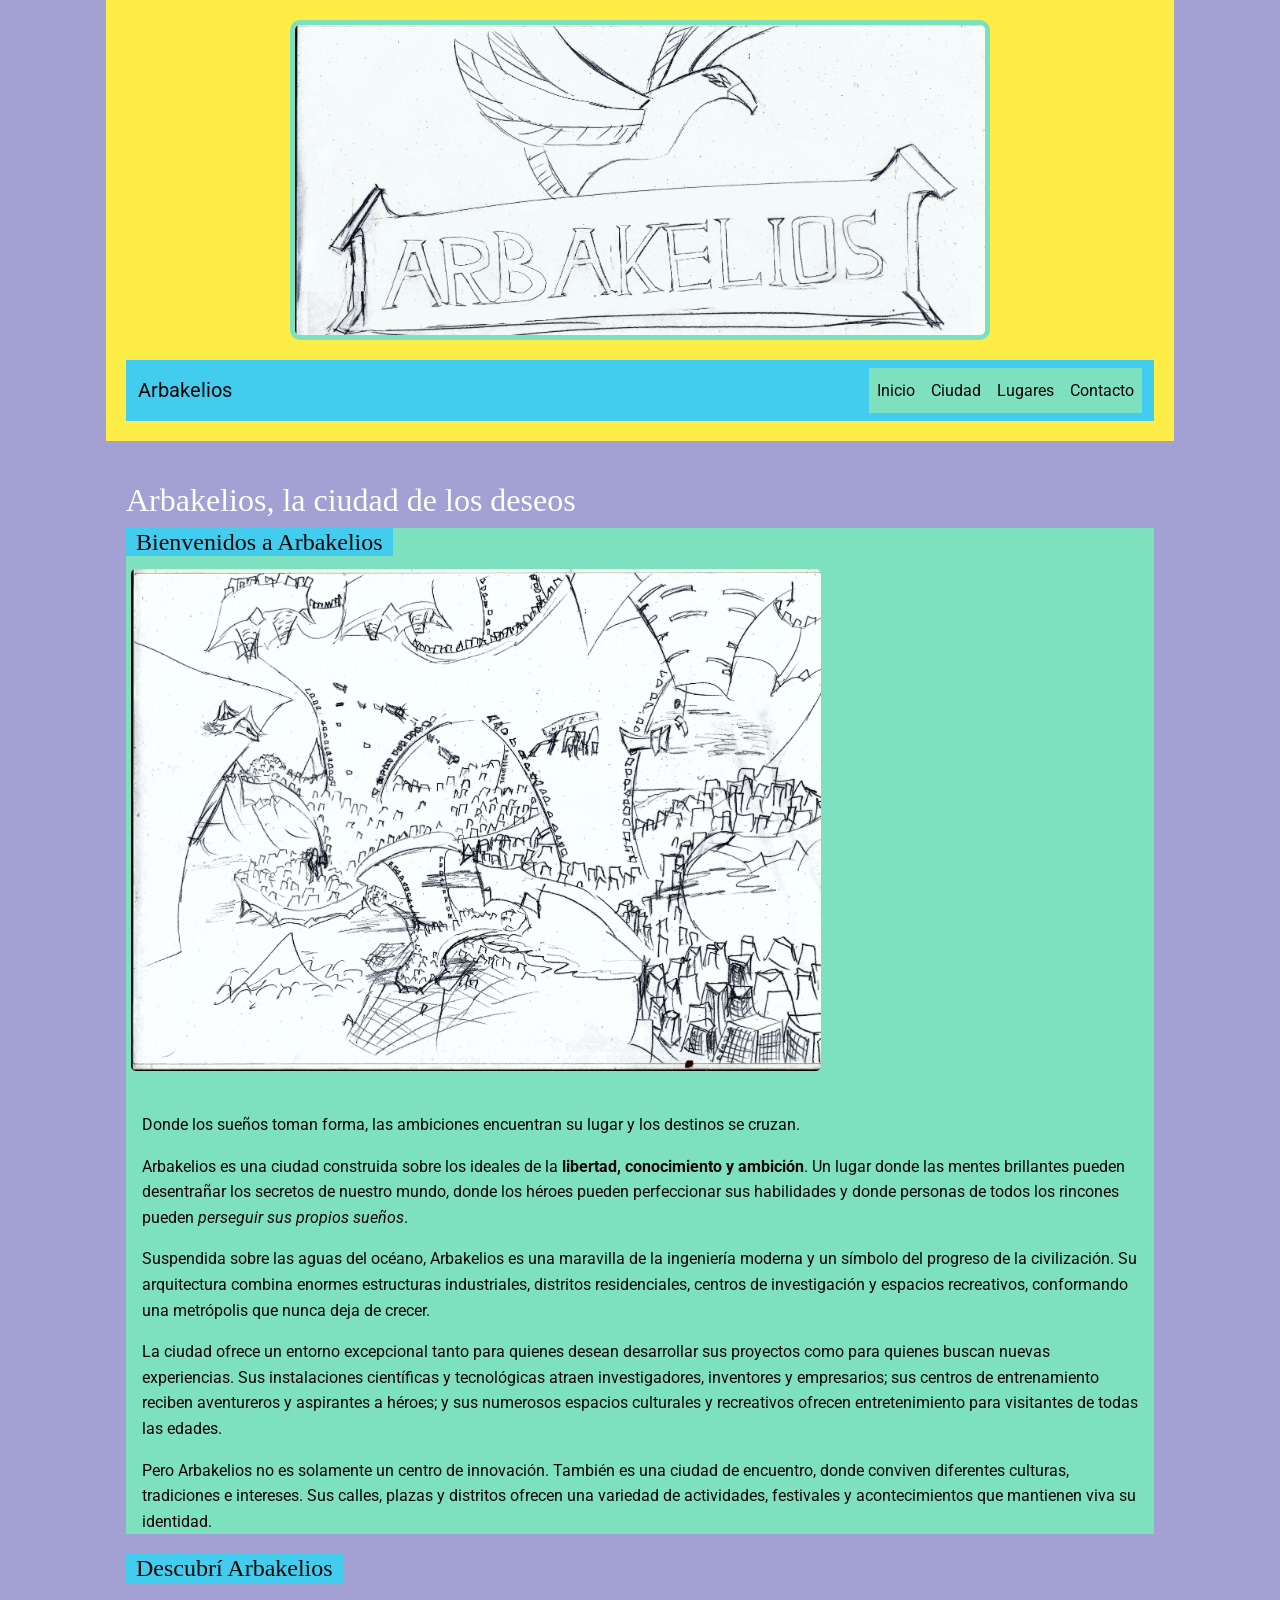
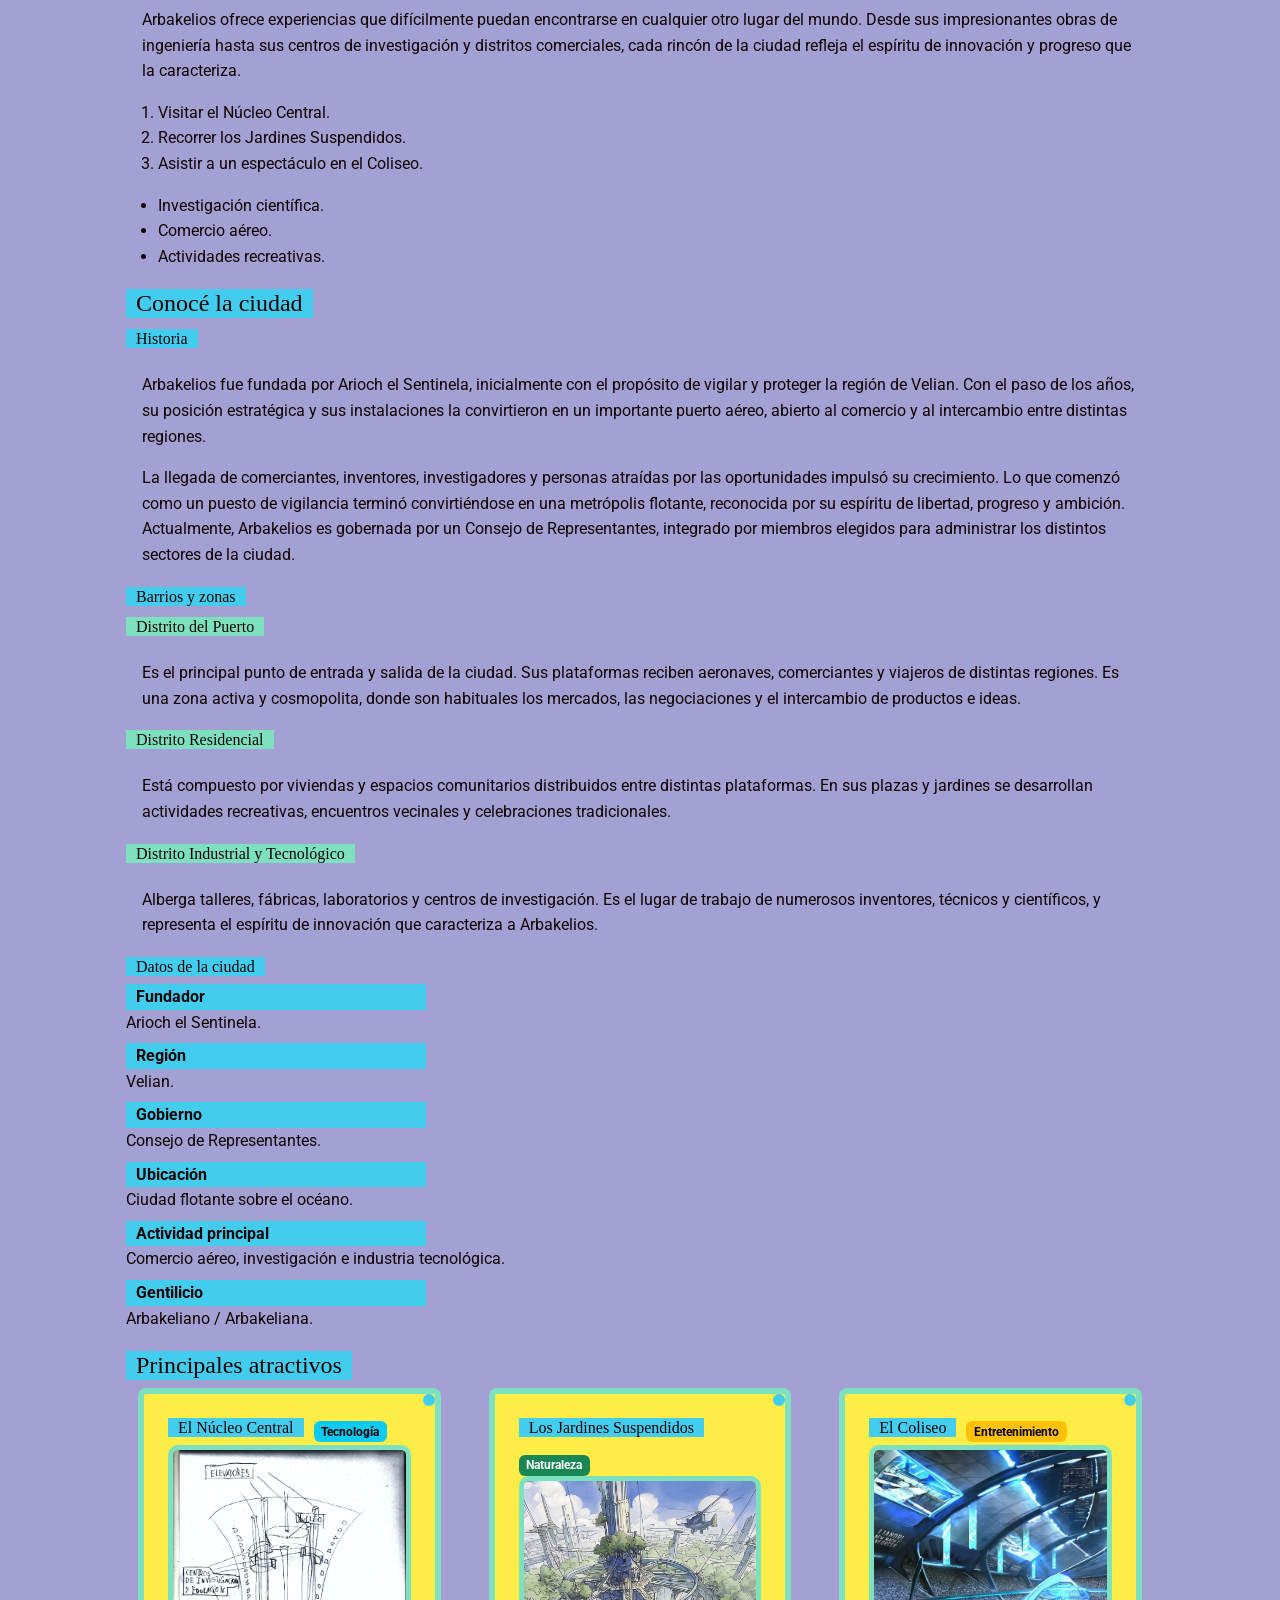
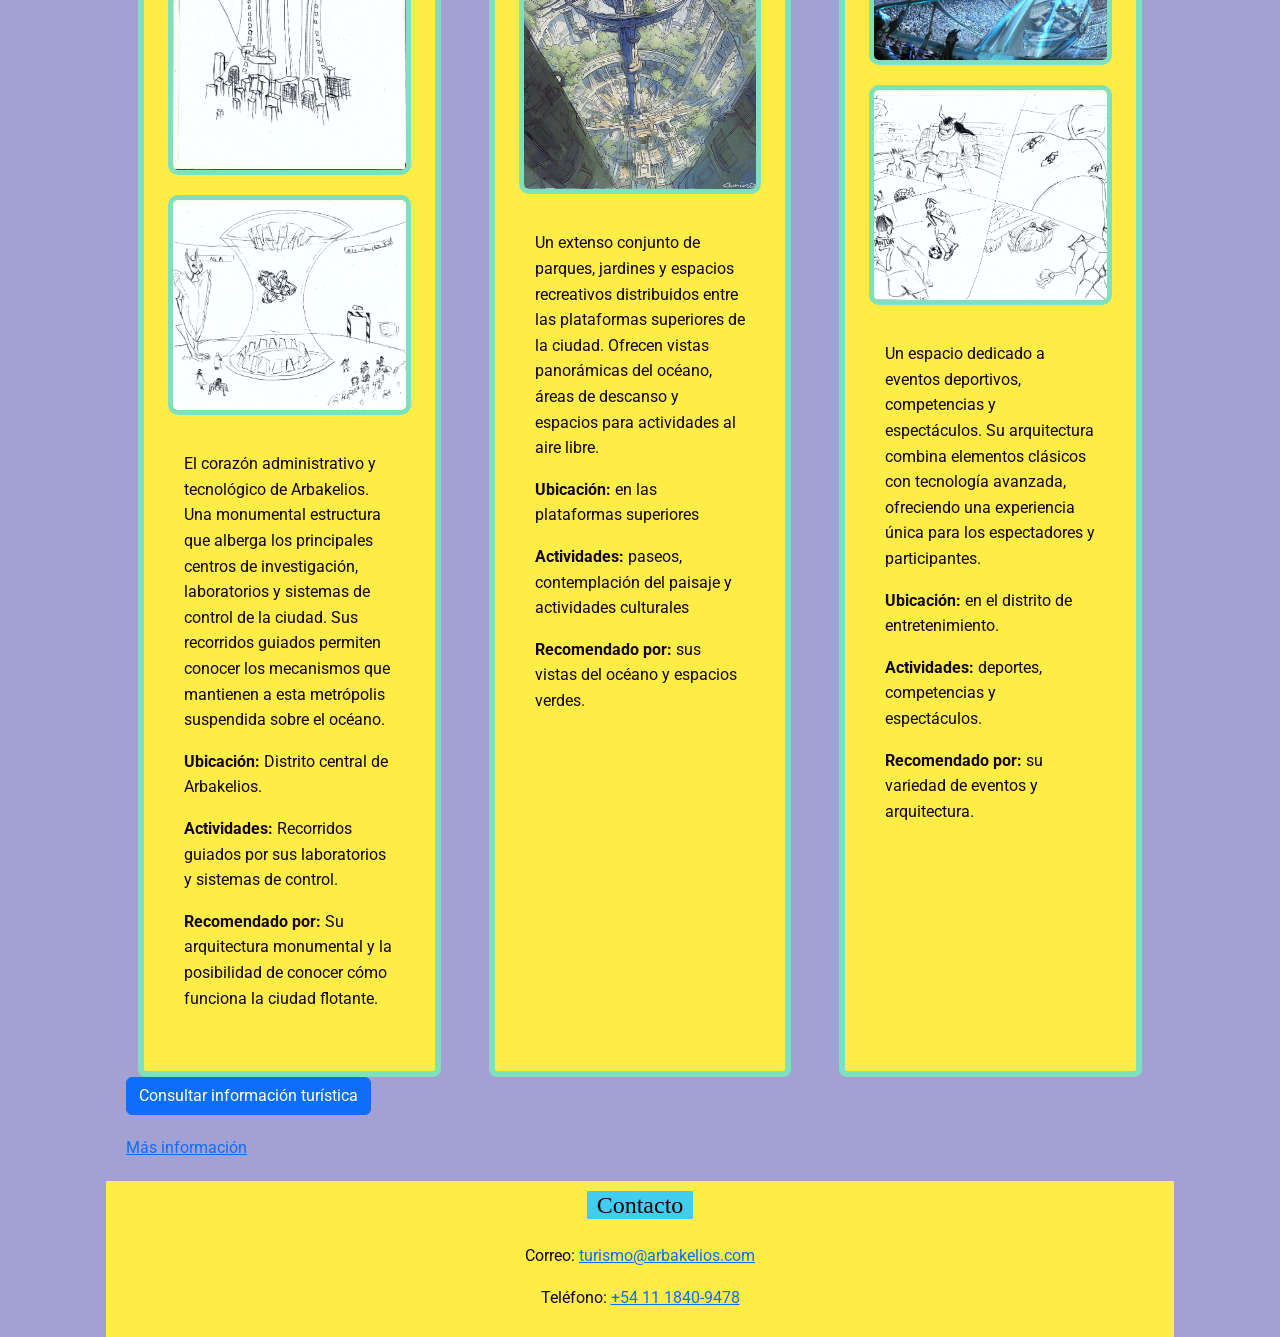
==== index.html @ 408a320d "Primer commit: sitio web Arbakelios" ====
<!doctype html>
<html lang="es">
  <head>
    <meta charset="UTF-8">
    <meta name="viewport" content="width=device-width, initial-scale=1.0">
    <link rel="preconnect" href="https://fonts.googleapis.com">
    <link rel="preconnect" href="https://fonts.gstatic.com" crossorigin>
    <link
      href="https://fonts.googleapis.com/css2?family=Roboto&display=swap"
      rel="stylesheet">
    <link
      href="https://cdn.jsdelivr.net/npm/bootstrap@5.3.3/dist/css/bootstrap.min.css"
      rel="stylesheet">
    <link rel="stylesheet" href="CSS/estilos.css">
    <title>Arbakelios</title>
  </head>

  <body>
    <header>
      <div>
        <img
          src="Multimedia/Images/Arbakelios_logo_2.png"
          alt="Logo: Logotipo de Arbakelios"
          height="350">
      </div>

      <nav class="navbar navbar-expand-lg navbar-dark">
        <div class="container-fluid">
          <a class="navbar-brand" href="#inicio">Arbakelios</a>

          <button
            class="navbar-toggler"
            type="button"
            data-bs-toggle="collapse"
            data-bs-target="#menuPrincipal"
            aria-controls="menuPrincipal"
            aria-expanded="false"
            aria-label="Abrir menú"
          >
            <span class="navbar-toggler-icon"></span>
          </button>

          <div class="collapse navbar-collapse" id="menuPrincipal">
            <ul class="navbar-nav ms-auto menu-enlaces">
              <li class="nav-item">
                <a class="nav-link" href="#inicio">Inicio</a>
              </li>
              <li class="nav-item">
                <a class="nav-link" href="#ciudad">Ciudad</a>
              </li>
              <li class="nav-item">
                <a class="nav-link" href="#lugares">Lugares</a>
              </li>
              <li class="nav-item">
                <a class="nav-link" href="contacto.html">Contacto</a>
              </li>
            </ul>
          </div>
        </div>
      </nav>
    </header>

    <main>
      <section id="inicio">
        <h1>Arbakelios, la ciudad de los deseos</h1>
        <article>
          <h2>Bienvenidos a Arbakelios</h2>
          <div>
            <!--imagen de contenido principal-->
            <img
              src="Multimedia/Images/flying_city_Arbakelios_a.png"
              alt="Vista panorámica de Arbakelios, una ciudad flotante sobre el Velian"
              height="900">
          </div>
          <div>
            <!--contenido principal-->
            <p>
              Donde los sueños toman forma, las ambiciones encuentran su lugar y
              los destinos se cruzan.
            </p>
            <p>
              Arbakelios es una ciudad construida sobre los ideales de la
              <strong>libertad, conocimiento y ambición</strong>. Un lugar donde
              las mentes brillantes pueden desentrañar los secretos de nuestro
              mundo, donde los héroes pueden perfeccionar sus habilidades y
              donde personas de todos los rincones pueden
              <em>perseguir sus propios sueños</em>.
            </p>
            <p>
              Suspendida sobre las aguas del océano, Arbakelios es una maravilla
              de la ingeniería moderna y un símbolo del progreso de la
              civilización. Su arquitectura combina enormes estructuras
              industriales, distritos residenciales, centros de investigación y
              espacios recreativos, conformando una metrópolis que nunca deja de
              crecer.
            </p>
            <p>
              La ciudad ofrece un entorno excepcional tanto para quienes desean
              desarrollar sus proyectos como para quienes buscan nuevas
              experiencias. Sus instalaciones científicas y tecnológicas atraen
              investigadores, inventores y empresarios; sus centros de
              entrenamiento reciben aventureros y aspirantes a héroes; y sus
              numerosos espacios culturales y recreativos ofrecen
              entretenimiento para visitantes de todas las edades.
            </p>
            <p>
              Pero Arbakelios no es solamente un centro de innovación. También
              es una ciudad de encuentro, donde conviven diferentes culturas,
              tradiciones e intereses. Sus calles, plazas y distritos ofrecen
              una variedad de actividades, festivales y acontecimientos que
              mantienen viva su identidad.
            </p>
          </div>
        </article>
      </section>
      <section>
        <div>
          <!--texto de informacion adicional-->
          <h2>Descubrí Arbakelios</h2>
          <p>
            Arbakelios ofrece experiencias que difícilmente puedan encontrarse
            en cualquier otro lugar del mundo. Desde sus impresionantes obras de
            ingeniería hasta sus centros de investigación y distritos
            comerciales, cada rincón de la ciudad refleja el espíritu de
            innovación y progreso que la caracteriza.
          </p>
          <ol>
            <li>Visitar el Núcleo Central.</li>
            <li>Recorrer los Jardines Suspendidos.</li>
            <li>Asistir a un espectáculo en el Coliseo.</li>
          </ol>
          <ul>
            <li>Investigación científica.</li>
            <li>Comercio aéreo.</li>
            <li>Actividades recreativas.</li>
          </ul>
        </div>
      </section>
      <section id="ciudad">
        <h2>Conocé la ciudad</h2>
        <div></div>
        <div></div>
        <h3>Historia</h3>
        <p>
          Arbakelios fue fundada por Arioch el Sentinela, inicialmente con el
          propósito de vigilar y proteger la región de Velian. Con el paso de
          los años, su posición estratégica y sus instalaciones la convirtieron
          en un importante puerto aéreo, abierto al comercio y al intercambio
          entre distintas regiones.
        </p>

        <p>
          La llegada de comerciantes, inventores, investigadores y personas
          atraídas por las oportunidades impulsó su crecimiento. Lo que comenzó
          como un puesto de vigilancia terminó convirtiéndose en una metrópolis
          flotante, reconocida por su espíritu de libertad, progreso y ambición.
          Actualmente, Arbakelios es gobernada por un Consejo de Representantes,
          integrado por miembros elegidos para administrar los distintos
          sectores de la ciudad.
        </p>

        <h3>Barrios y zonas</h3>
        <div></div>
        <h4>Distrito del Puerto</h4>
        <p>
          Es el principal punto de entrada y salida de la ciudad. Sus
          plataformas reciben aeronaves, comerciantes y viajeros de distintas
          regiones. Es una zona activa y cosmopolita, donde son habituales los
          mercados, las negociaciones y el intercambio de productos e ideas.
        </p>

        <h4>Distrito Residencial</h4>
        <p>
          Está compuesto por viviendas y espacios comunitarios distribuidos
          entre distintas plataformas. En sus plazas y jardines se desarrollan
          actividades recreativas, encuentros vecinales y celebraciones
          tradicionales.
        </p>

        <h4>Distrito Industrial y Tecnológico</h4>
        <p>
          Alberga talleres, fábricas, laboratorios y centros de investigación.
          Es el lugar de trabajo de numerosos inventores, técnicos y
          científicos, y representa el espíritu de innovación que caracteriza a
          Arbakelios.
        </p>

        <h3>Datos de la ciudad</h3>
        <dl>
          <dt>Fundador</dt>
          <dd>Arioch el Sentinela.</dd>

          <dt>Región</dt>
          <dd>Velian.</dd>

          <dt>Gobierno</dt>
          <dd>Consejo de Representantes.</dd>

          <dt>Ubicación</dt>
          <dd>Ciudad flotante sobre el océano.</dd>

          <dt>Actividad principal</dt>
          <dd>Comercio aéreo, investigación e industria tecnológica.</dd>

          <dt>Gentilicio</dt>
          <dd>Arbakeliano / Arbakeliana.</dd>
        </dl>
      </section>
      <section id="lugares">
        <h2>Principales atractivos</h2>

        <div class="container">
          <div class="row g-4 servicios">
            <div class="col-12 col-md-6 col-lg-4 servicio-item">
              <article class="tarjeta-atractivo h-100">
                <div class="titulo-atractivo">
                  <h3>El Núcleo Central</h3>
                  <span class="badge text-bg-info">Tecnología</span>
                </div>
                <img
                  class="imagen-atractivo imagen-vertical"
                  src="Multimedia/Images/nucleo_2a.png"
                  alt="Vista exterior del Núcleo Central">
                <div class="imagen-con-etiqueta">
                  <img
                    class="imagen-atractivo"
                    src="Multimedia/Images/nucleo_central_1.png"
                    alt="Vista interior del Núcleo Central">
                </div>
                <p>
                  El corazón administrativo y tecnológico de Arbakelios. Una
                  monumental estructura que alberga los principales centros de
                  investigación, laboratorios y sistemas de control de la
                  ciudad. Sus recorridos guiados permiten conocer los mecanismos
                  que mantienen a esta metrópolis suspendida sobre el océano.
                </p>
                <p>
                  <strong>Ubicación:</strong> Distrito central de Arbakelios.
                </p>
                <p>
                  <strong>Actividades:</strong> Recorridos guiados por sus
                  laboratorios y sistemas de control.
                </p>
                <p>
                  <strong>Recomendado por:</strong> Su arquitectura monumental y
                  la posibilidad de conocer cómo funciona la ciudad flotante.
                </p>
              </article>
            </div>

            <div class="col-12 col-md-6 col-lg-4 servicio-item">
              <article class="tarjeta-atractivo h-100">
                <div class="titulo-atractivo">
                  <h3>Los Jardines Suspendidos</h3>
                  <span class="badge text-bg-success">Naturaleza</span>
                </div>
                <img
                  class="imagen-atractivo imagen-vertical"
                  src="Multimedia/Images/Jardines.jpg"
                  alt="Espacios verdes de los Jardines Suspendidos"
                  height="800">
                <p>
                  Un extenso conjunto de parques, jardines y espacios
                  recreativos distribuidos entre las plataformas superiores de
                  la ciudad. Ofrecen vistas panorámicas del océano, áreas de
                  descanso y espacios para actividades al aire libre.
                </p>
                <p><strong>Ubicación:</strong> en las plataformas superiores</p>
                <p>
                  <strong>Actividades:</strong> paseos, contemplación del
                  paisaje y actividades culturales
                </p>
                <p>
                  <strong>Recomendado por:</strong> sus vistas del océano y
                  espacios verdes.
                </p>
              </article>
            </div>

            <div class="col-12 col-md-6 col-lg-4 servicio-item">
              <article class="tarjeta-atractivo h-100">
                <div class="titulo-atractivo">
                  <h3>El Coliseo</h3>
                  <span class="badge text-bg-warning">Entretenimiento</span>
                </div>
                <img
                  class="imagen-atractivo"
                  src="Multimedia/Images/Coliseo_1.jpg"
                  alt="Vista del Coliseo de Arbakelios"
                  height="500">
                <img
                  class="imagen-atractivo"
                  src="Multimedia/Images/coliseo_2a.png"
                  alt="Escenas de deportes en el coliseo de Arbakelios"
                  height="600">
                <p>
                  Un espacio dedicado a eventos deportivos, competencias y
                  espectáculos. Su arquitectura combina elementos clásicos con
                  tecnología avanzada, ofreciendo una experiencia única para los
                  espectadores y participantes.
                </p>
                <p>
                  <strong>Ubicación:</strong> en el distrito de entretenimiento.
                </p>
                <p>
                  <strong>Actividades:</strong> deportes, competencias y
                  espectáculos.
                </p>
                <p>
                  <strong>Recomendado por:</strong> su variedad de eventos y
                  arquitectura.
                </p>
              </article>
            </div>
          </div>
        </div>
        <a href="contacto.html" class="btn btn-primary">
          Consultar información turística
        </a>
      </section>
      <a
        href="https://www.wikipedia.org/"
        target="_blank"
        rel="noopener noreferrer"
      >
        Más información
      </a>
    </main>
    <footer>
      <h2>Contacto</h2>
      <p>
        Correo:
        <a href="mailto:turismo@arbakelios.com"> turismo@arbakelios.com </a>
      </p>
      <p>
        Teléfono:
        <a href="tel:+541118409478"> +54 11 1840-9478 </a>
      </p>
    </footer>
    <script src="https://cdn.jsdelivr.net/npm/bootstrap@5.3.3/dist/js/bootstrap.bundle.min.js"></script>
  </body>
</html>
---- CSS/estilos.css ----
/* Variables */

:root {
    --color-primario: #ffed47;
    --color-secundario: #7de0bf;
    --color-acento: #42ccee;
    --color-fondo: #a3a0d4;
    --color-texto: #120404;
}

/* Reset */
*,
*::before,
*::after {
    box-sizing: border-box;
}

/*body*/
body {
    background-color: var(--color-fondo);
    font-family: "Roboto", sans-serif;
    line-height: 1.6;
    color: var(--color-texto);
    max-width: 1100px;
    margin: 0 auto;
    font-size: 16px;
    padding: 0 1rem;
}

/* Header */
header {
    background-color: var(--color-primario);
    color: #ffffff;
    padding: 20px;
    text-align: center;
    font-family: "Roboto", sans-serif;
}

/* Tipografía */
h1 {
    color: #ffffff;
    font-family: Georgia, serif;
    font-size: 32px;
}

h2 {
    color: var(--color-texto);
    font-family: Georgia, serif;
    font-size: 24px;
    display: inline-block;
    background-color: var(--color-acento);
    padding: 0px 10px;
}

h3 {
    color: var(--color-texto);
    font-family: Georgia, serif;
    font-size: 16px;
    background-color: var(--color-acento);
    display: inline-block;
    padding: 0px 10px;
}

h4 {
    color: var(--color-texto);
    font-family: Georgia, serif;
    font-size: 16px;
    background-color: var(--color-secundario);
    display: inline-block;
    padding: 0px 10px;
}


p {
    font-size: 16px;
    margin: 1em;
    color: var(--color-texto);
}

/* Bootstrap - personalizaciones */
/* Navegación */

.navbar {
    background-color: var(--color-acento);
}

.navbar .nav-link {
    color: var(--color-texto);
    background-color: var(--color-secundario);
    padding: 10px 15px;
}

.navbar .nav-link:hover {
    color: var(--color-secundario);
    background-color: var(--color-texto);
}

.navbar .navbar-brand {
    color: var(--color-texto);
}

.navbar .navbar-brand:hover {
    color: var(--color-texto);
}

/* Contenido */
main {
    padding: 20px;
    margin: 0 auto;
}

article {
    margin-bottom: 20px;
    background-color: var(--color-secundario);
}

section {
    margin: 20px 0;
}

dt {

    text-decoration: none;
    background-color: var(--color-acento);
    max-width: 300px;
    padding: 0px 10px;

}

#titulo-primario {
    color: var(--color-primario);
    font-weight: bold;
}

.destacado1 {
    color: var(--color-secundario);
    text-decoration: underline;
    padding: 50px;
}

/* Flexbox */
.servicios {
    display: flex;
    flex-wrap: wrap;
    gap: 1.5rem;
}

.servicio-item {
    flex: 1 1 280px;
    min-width: 0;
}

.titulo-atractivo {
    display: flex;
    align-items: center;
    gap: 10px;
    flex-wrap: wrap;
}


/* Cards */
.tarjeta-atractivo {
    position: relative;
    height: 100%;
    padding: 1.5rem;
    background-color: var(--color-primario);
    color: var(--color-texto);
    border: 6px solid var(--color-secundario);
    border-radius: 8px;
}

.tarjeta-atractivo p {
    color: var(--color-texto);
}

.tarjeta-atractivo::after {
    content: "";
    position: absolute;
    top: 0;
    right: 0;
    width: 12px;
    height: 12px;
    background-color: var(--color-acento);
    border-radius: 50%;
}

/* Formulario. Por ahora sin uso*/
input {
    padding: 0.5rem;
    border: 1px solid var(--color-secundario);
    width: 100%;
}

textarea {
    padding: 0.5rem;
    border: 1px solid var(--color-secundario);
    width: 100%;
}

button {
    padding: 0.5rem 1rem;
    cursor: pointer;
}

/* Imágenes */
img {
    width: 100%;
    max-width: 700px;
    height: auto;
    border-radius: 10px;
    margin-bottom: 20px;
    border: 5px solid var(--color-secundario);
}

.imagen-atractivo {
    width: 100%;
    height: 220px;
    object-fit: cover;
    border-radius: 10px;
}

.imagen-vertical {
    height: auto;
    object-fit: initial;
}

/* Footer */
footer {
    background-color: var(--color-primario);
    color: #ffffff;
    text-align: center;
    padding: 10px;
    width: 100%;
}
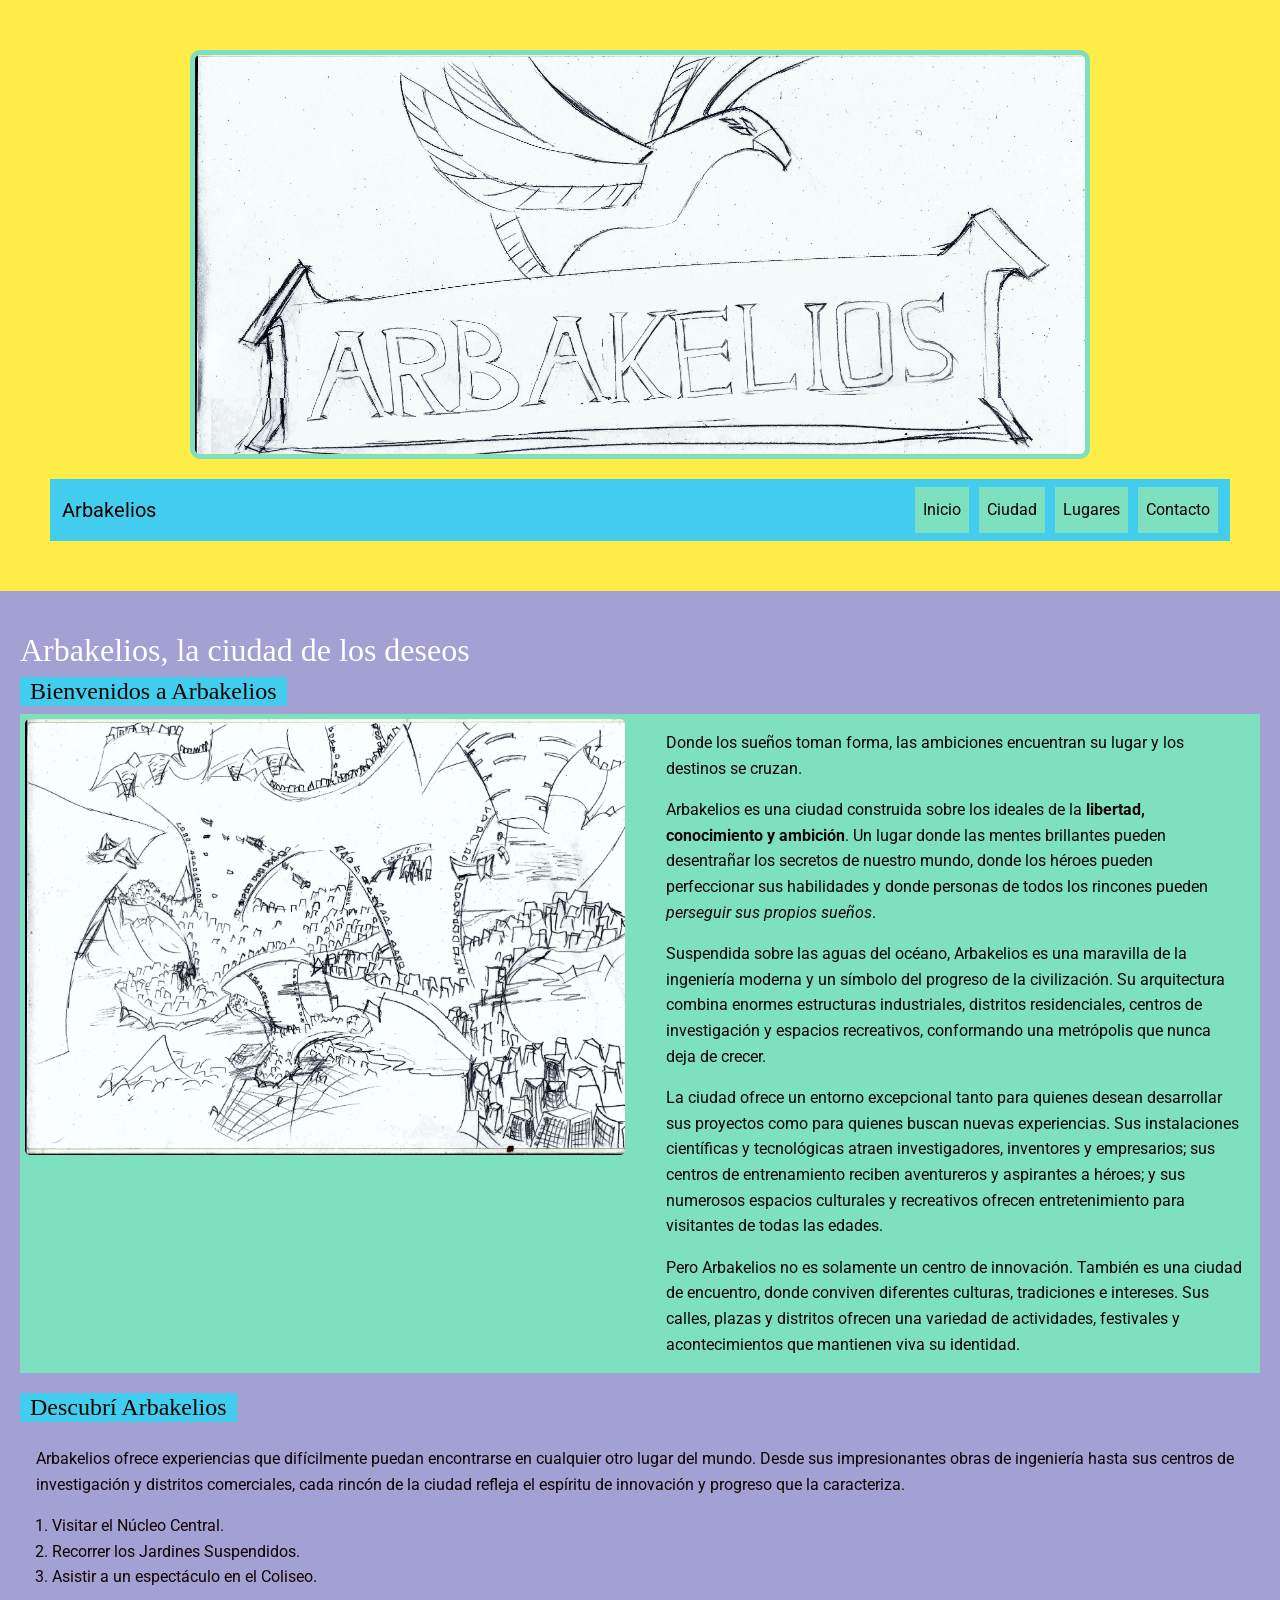
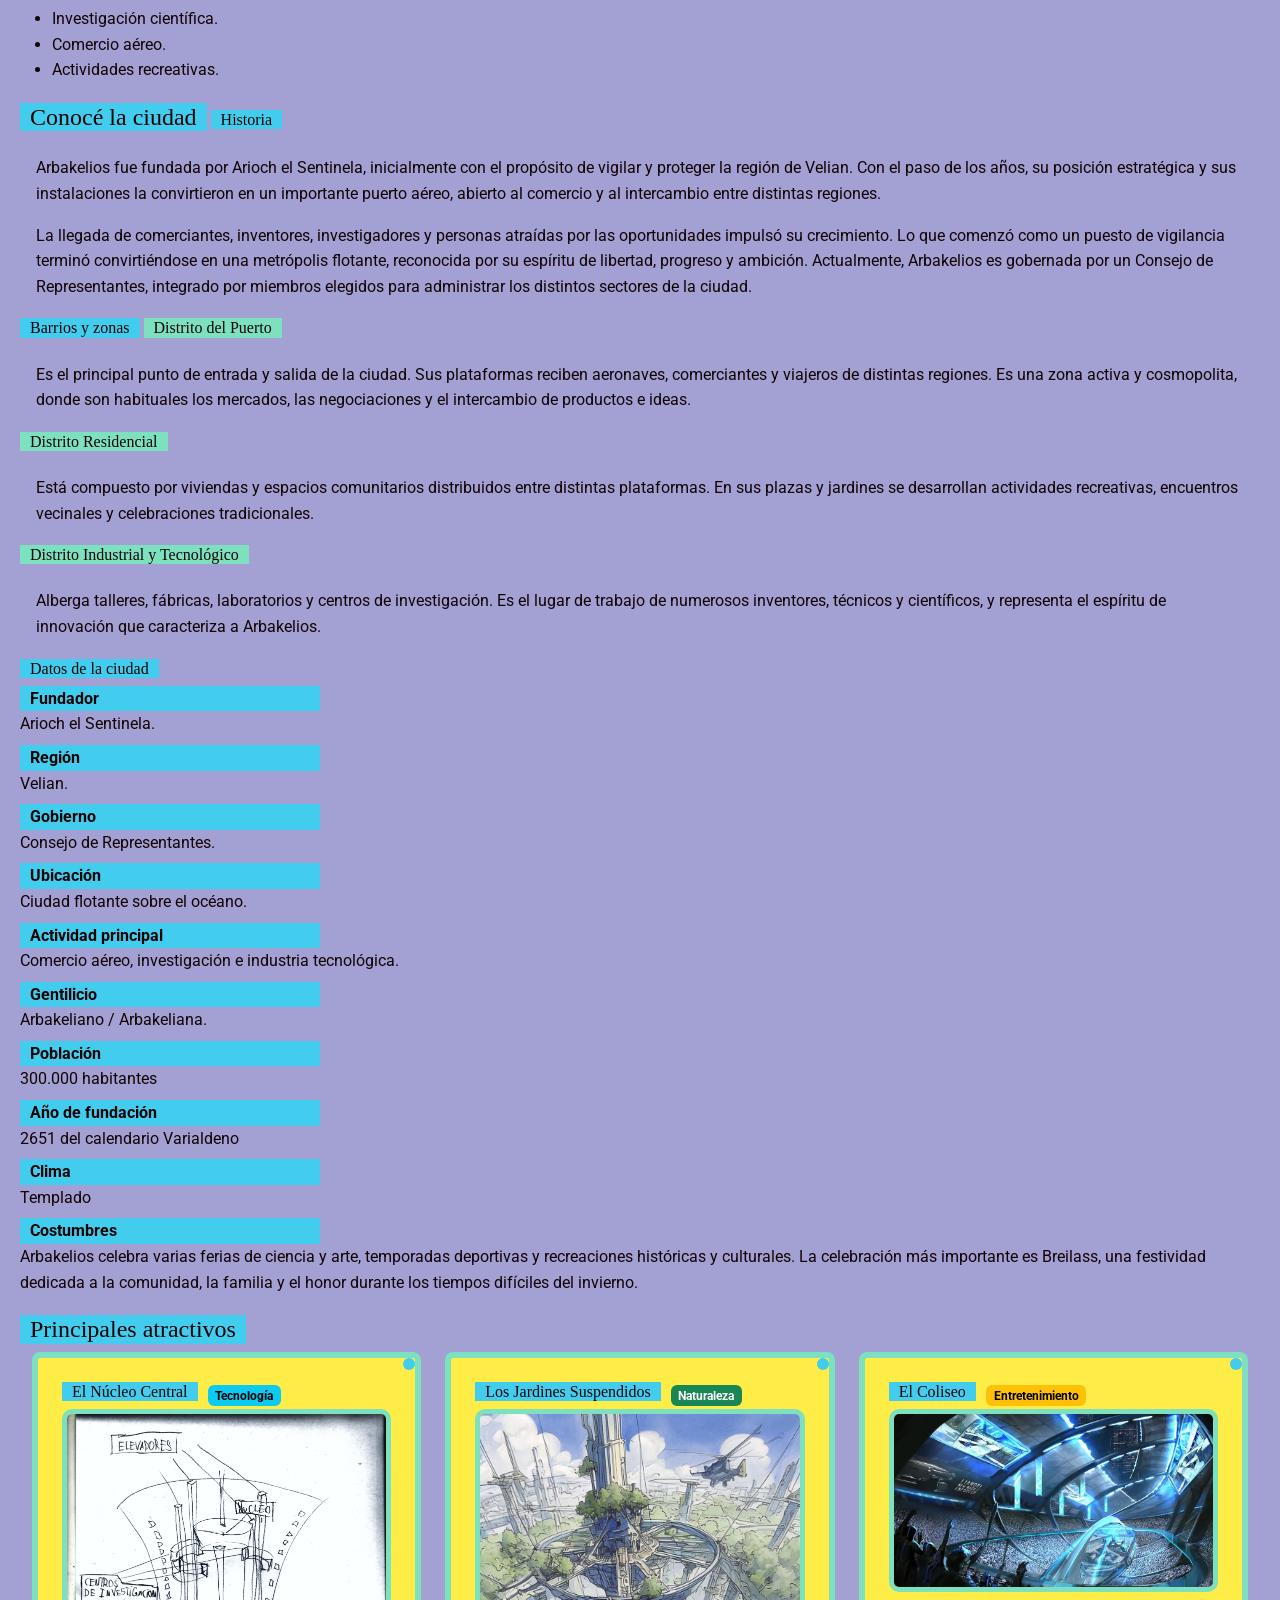
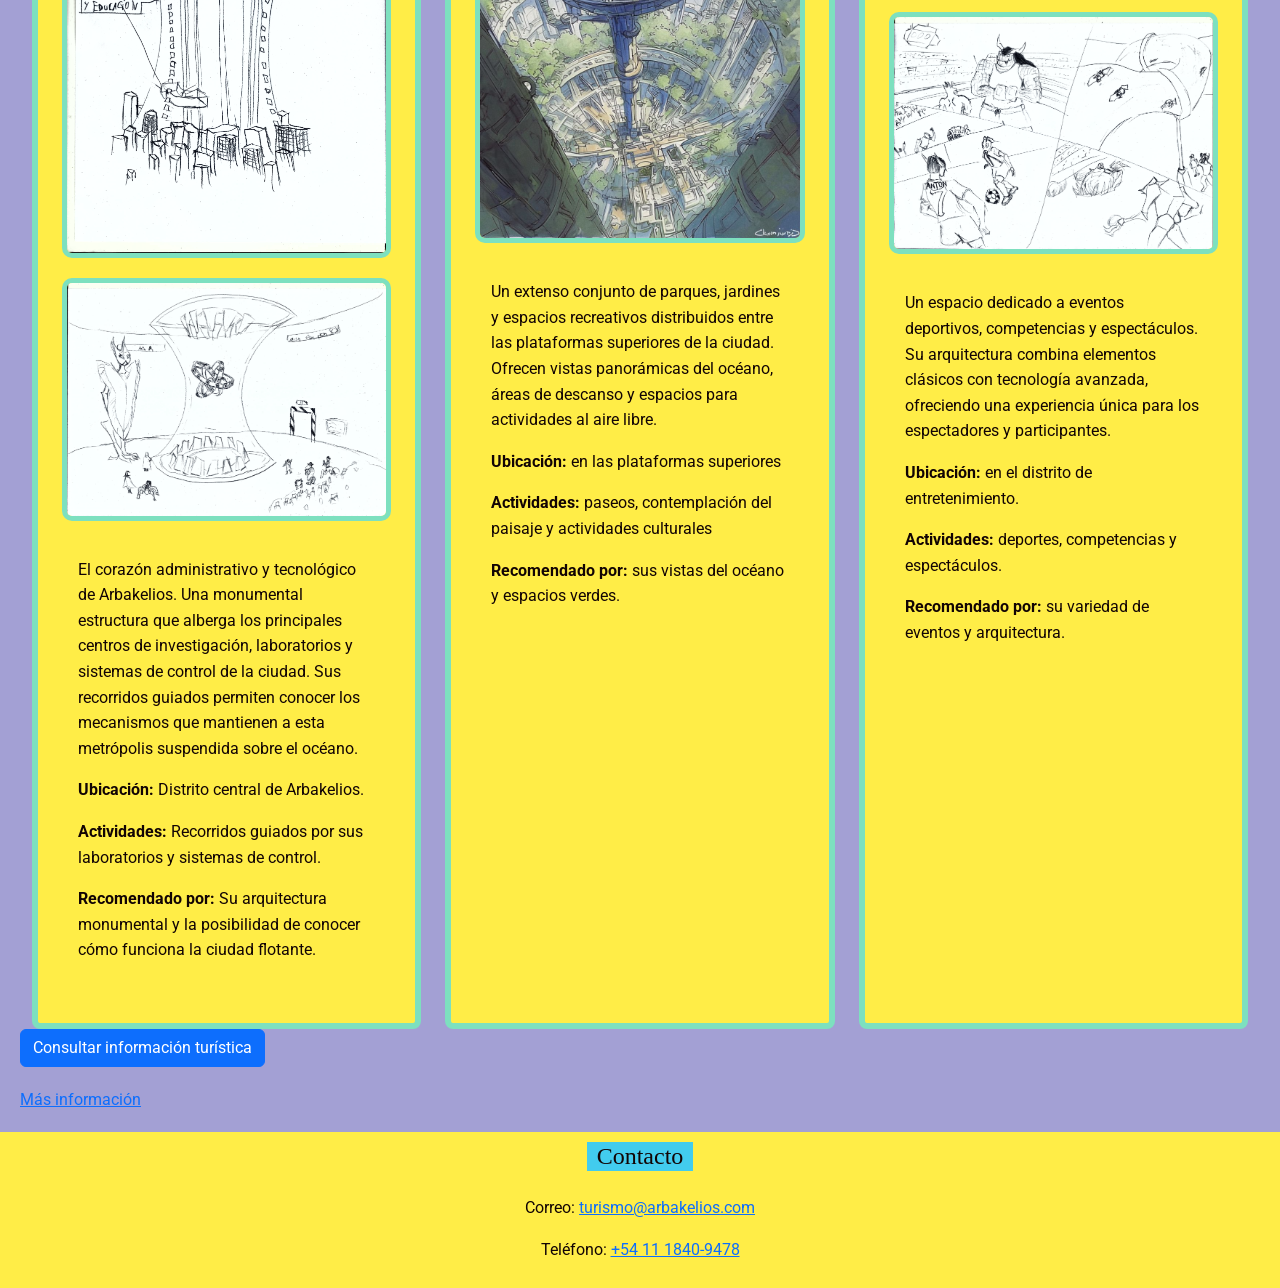
==== commit deccb2a8: "fix: aplica correcciones al tercer tp" ====
--- a/index.html
+++ b/index.html
@@ -1,17 +1,19 @@
 <!doctype html>
 <html lang="es">
   <head>
-    <meta charset="UTF-8">
-    <meta name="viewport" content="width=device-width, initial-scale=1.0">
-    <link rel="preconnect" href="https://fonts.googleapis.com">
-    <link rel="preconnect" href="https://fonts.gstatic.com" crossorigin>
+    <meta charset="UTF-8" />
+    <meta name="viewport" content="width=device-width, initial-scale=1.0" />
+    <link rel="preconnect" href="https://fonts.googleapis.com" />
+    <link rel="preconnect" href="https://fonts.gstatic.com" crossorigin />
     <link
       href="https://fonts.googleapis.com/css2?family=Roboto&display=swap"
-      rel="stylesheet">
+      rel="stylesheet"
+    />
     <link
       href="https://cdn.jsdelivr.net/npm/bootstrap@5.3.3/dist/css/bootstrap.min.css"
-      rel="stylesheet">
-    <link rel="stylesheet" href="CSS/estilos.css">
+      rel="stylesheet"
+    />
+    <link rel="stylesheet" href="CSS/estilos.css" />
     <title>Arbakelios</title>
   </head>
 
@@ -21,7 +23,8 @@
         <img
           src="Multimedia/Images/Arbakelios_logo_2.png"
           alt="Logo: Logotipo de Arbakelios"
-          height="350">
+          height="350"
+        />
       </div>
 
       <nav class="navbar navbar-expand-lg navbar-dark">
@@ -63,14 +66,15 @@
     <main>
       <section id="inicio">
         <h1>Arbakelios, la ciudad de los deseos</h1>
-        <article>
-          <h2>Bienvenidos a Arbakelios</h2>
+        <h2>Bienvenidos a Arbakelios</h2>
+        <article class="inicio-contenido">
           <div>
             <!--imagen de contenido principal-->
             <img
               src="Multimedia/Images/flying_city_Arbakelios_a.png"
               alt="Vista panorámica de Arbakelios, una ciudad flotante sobre el Velian"
-              height="900">
+              height="900"
+            />
           </div>
           <div>
             <!--contenido principal-->
@@ -138,8 +142,6 @@
       </section>
       <section id="ciudad">
         <h2>Conocé la ciudad</h2>
-        <div></div>
-        <div></div>
         <h3>Historia</h3>
         <p>
           Arbakelios fue fundada por Arioch el Sentinela, inicialmente con el
@@ -160,7 +162,6 @@
         </p>
 
         <h3>Barrios y zonas</h3>
-        <div></div>
         <h4>Distrito del Puerto</h4>
         <p>
           Es el principal punto de entrada y salida de la ciudad. Sus
@@ -204,14 +205,30 @@
 
           <dt>Gentilicio</dt>
           <dd>Arbakeliano / Arbakeliana.</dd>
+          <dt>Población</dt>
+          <dd>300.000 habitantes</dd>
+
+          <dt>Año de fundación</dt>
+          <dd>2651 del calendario Varialdeno</dd>
+
+          <dt>Clima</dt>
+          <dd>Templado</dd>
+
+          <dt>Costumbres</dt>
+          <dd>
+            Arbakelios celebra varias ferias de ciencia y arte, temporadas
+            deportivas y recreaciones históricas y culturales. La celebración
+            más importante es Breilass, una festividad dedicada a la comunidad,
+            la familia y el honor durante los tiempos difíciles del invierno.
+          </dd>
         </dl>
       </section>
       <section id="lugares">
         <h2>Principales atractivos</h2>
 
-        <div class="container">
+        <div class="container-fluid">
           <div class="row g-4 servicios">
-            <div class="col-12 col-md-6 col-lg-4 servicio-item">
+            <div class="col-12 col-md-6 col-lg-4">
               <article class="tarjeta-atractivo h-100">
                 <div class="titulo-atractivo">
                   <h3>El Núcleo Central</h3>
@@ -220,12 +237,14 @@
                 <img
                   class="imagen-atractivo imagen-vertical"
                   src="Multimedia/Images/nucleo_2a.png"
-                  alt="Vista exterior del Núcleo Central">
+                  alt="Vista exterior del Núcleo Central"
+                />
                 <div class="imagen-con-etiqueta">
                   <img
                     class="imagen-atractivo"
                     src="Multimedia/Images/nucleo_central_1.png"
-                    alt="Vista interior del Núcleo Central">
+                    alt="Vista interior del Núcleo Central"
+                  />
                 </div>
                 <p>
                   El corazón administrativo y tecnológico de Arbakelios. Una
@@ -248,7 +267,7 @@
               </article>
             </div>
 
-            <div class="col-12 col-md-6 col-lg-4 servicio-item">
+            <div class="col-12 col-md-6 col-lg-4">
               <article class="tarjeta-atractivo h-100">
                 <div class="titulo-atractivo">
                   <h3>Los Jardines Suspendidos</h3>
@@ -258,7 +277,8 @@
                   class="imagen-atractivo imagen-vertical"
                   src="Multimedia/Images/Jardines.jpg"
                   alt="Espacios verdes de los Jardines Suspendidos"
-                  height="800">
+                  height="800"
+                />
                 <p>
                   Un extenso conjunto de parques, jardines y espacios
                   recreativos distribuidos entre las plataformas superiores de
@@ -277,7 +297,7 @@
               </article>
             </div>
 
-            <div class="col-12 col-md-6 col-lg-4 servicio-item">
+            <div class="col-12 col-md-6 col-lg-4">
               <article class="tarjeta-atractivo h-100">
                 <div class="titulo-atractivo">
                   <h3>El Coliseo</h3>
@@ -287,12 +307,14 @@
                   class="imagen-atractivo"
                   src="Multimedia/Images/Coliseo_1.jpg"
                   alt="Vista del Coliseo de Arbakelios"
-                  height="500">
+                  height="500"
+                />
                 <img
                   class="imagen-atractivo"
                   src="Multimedia/Images/coliseo_2a.png"
                   alt="Escenas de deportes en el coliseo de Arbakelios"
-                  height="600">
+                  height="600"
+                />
                 <p>
                   Un espacio dedicado a eventos deportivos, competencias y
                   espectáculos. Su arquitectura combina elementos clásicos con
@@ -338,5 +360,6 @@
       </p>
     </footer>
     <script src="https://cdn.jsdelivr.net/npm/bootstrap@5.3.3/dist/js/bootstrap.bundle.min.js"></script>
+    <script src="js/main.js"></script>
   </body>
 </html>
--- a/CSS/estilos.css
+++ b/CSS/estilos.css
@@ -15,25 +15,66 @@
     box-sizing: border-box;
 }
 
+main {
+    max-width: 1600px;
+    margin: 0 auto;
+    padding: 20px;
+}
+
 /*body*/
 body {
     background-color: var(--color-fondo);
     font-family: "Roboto", sans-serif;
     line-height: 1.6;
     color: var(--color-texto);
-    max-width: 1100px;
-    margin: 0 auto;
-    font-size: 16px;
-    padding: 0 1rem;
+    /* max-width: 1100px; */
+    /* margin: 0 auto; */
+    font-size: 16px;
+    /* padding: 0 1rem; */
+}
+
+/* inicio*/
+.inicio-contenido {
+    display: flex;
+    flex-wrap: wrap;
+    gap: 20px;
+    align-items: flex-start;
+}
+
+.inicio-contenido>div {
+    flex: 1 1 280px;
+}
+
+@media (max-width: 768px) {
+    .inicio-contenido {
+        flex-direction: column;
+    }
+
+    .contacto-contenido {
+        flex-direction: column;
+    }
+
+}
+
+@media (min-width: 992px) {
+    .navbar-nav {
+        flex-direction: row;
+        gap: 10px;
+    }
 }
 
 /* Header */
 header {
     background-color: var(--color-primario);
     color: #ffffff;
-    padding: 20px;
+    padding: 50px;
     text-align: center;
     font-family: "Roboto", sans-serif;
+    margin: 0 auto;
+}
+
+header img {
+    max-width: 900px;
 }
 
 /* Tipografía */
@@ -104,11 +145,6 @@
 }
 
 /* Contenido */
-main {
-    padding: 20px;
-    margin: 0 auto;
-}
-
 article {
     margin-bottom: 20px;
     background-color: var(--color-secundario);
@@ -139,14 +175,8 @@
 }
 
 /* Flexbox */
-.servicios {
-    display: flex;
-    flex-wrap: wrap;
-    gap: 1.5rem;
-}
-
 .servicio-item {
-    flex: 1 1 280px;
+    /* flex: 1 1 280px; */
     min-width: 0;
 }
 
@@ -184,7 +214,17 @@
     border-radius: 50%;
 }
 
-/* Formulario. Por ahora sin uso*/
+.contacto-contenido {
+    display: flex;
+    gap: 30px;
+    align-items: flex-start;
+}
+
+.contacto-contenido>div {
+    flex: 1;
+}
+
+/* Formulario*/
 input {
     padding: 0.5rem;
     border: 1px solid var(--color-secundario);
@@ -205,7 +245,7 @@
 /* Imágenes */
 img {
     width: 100%;
-    max-width: 700px;
+    max-width: 1700px;
     height: auto;
     border-radius: 10px;
     margin-bottom: 20px;
@@ -214,15 +254,15 @@
 
 .imagen-atractivo {
     width: 100%;
-    height: 220px;
-    object-fit: cover;
-    border-radius: 10px;
-}
-
-.imagen-vertical {
     height: auto;
     object-fit: initial;
-}
+    border-radius: 10px;
+}
+
+/* .imagen-vertical {
+    height: auto;
+    object-fit: initial;
+} */
 
 /* Footer */
 footer {
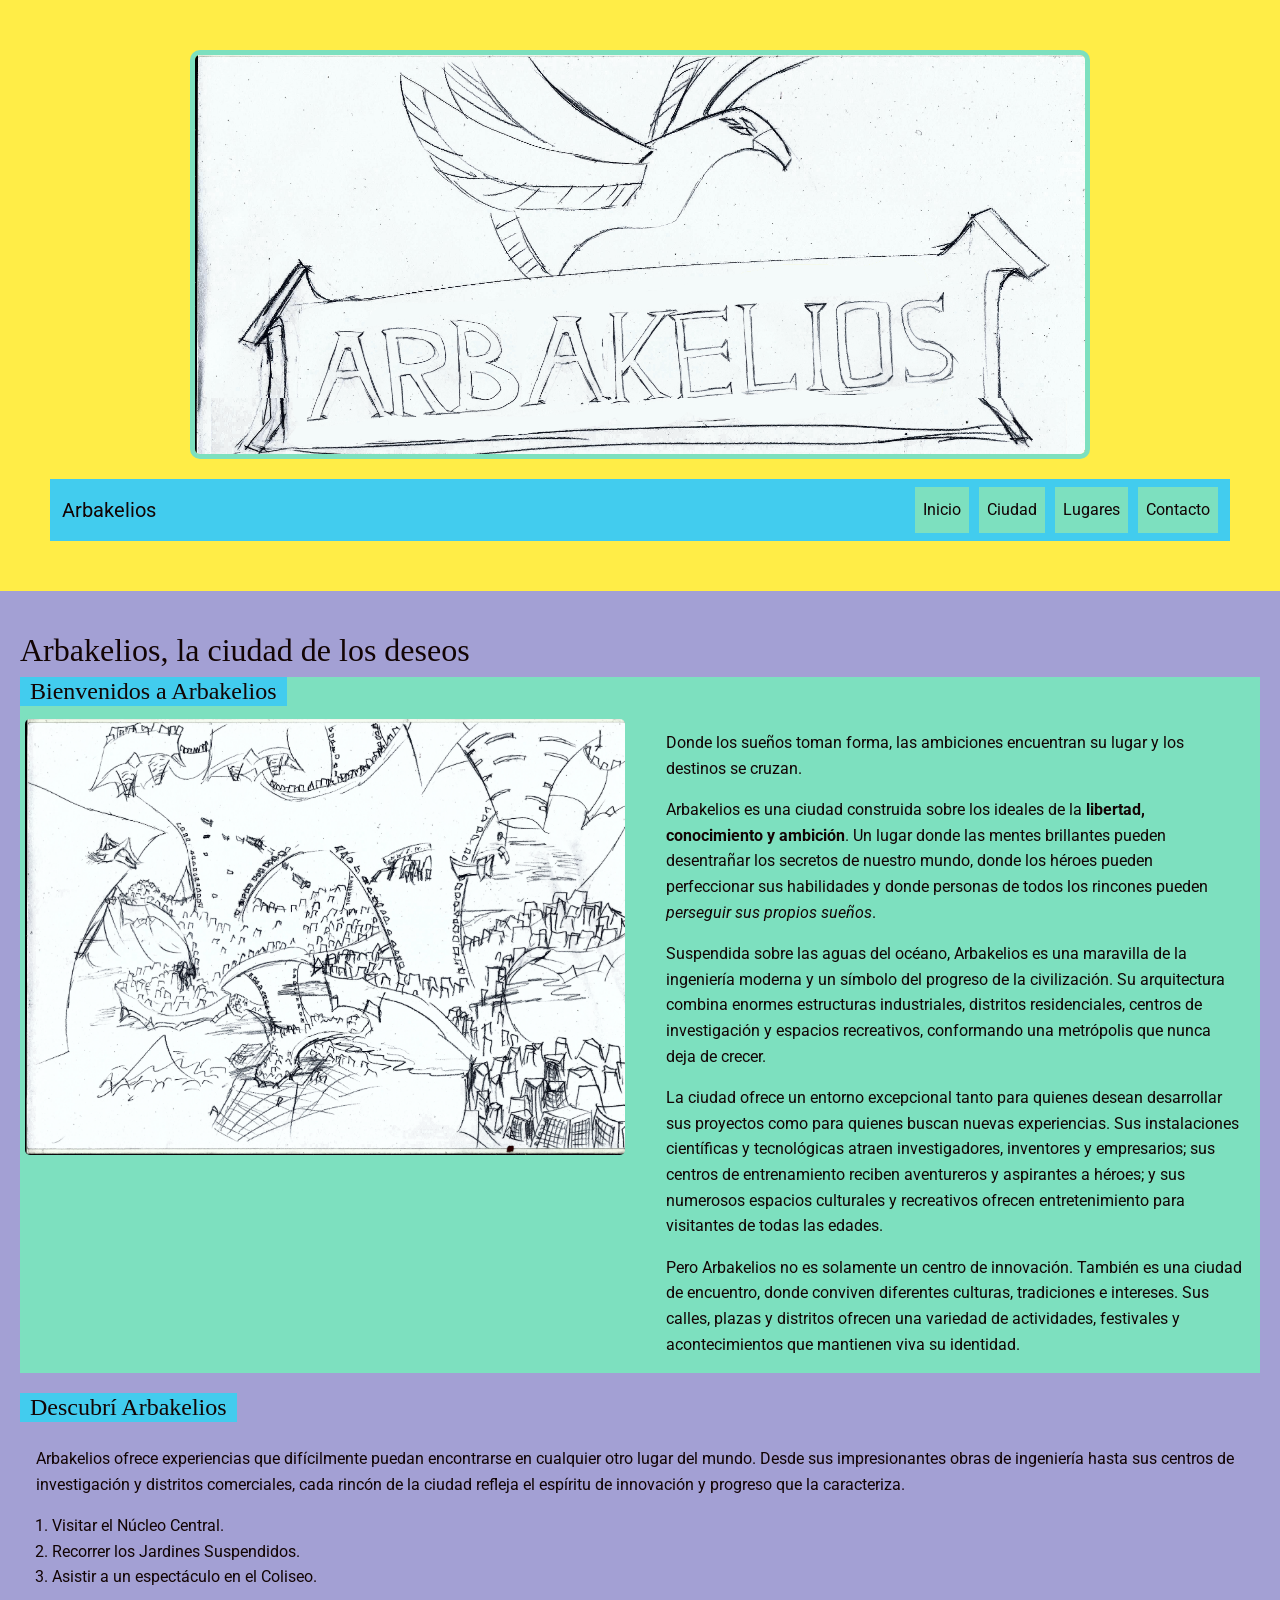
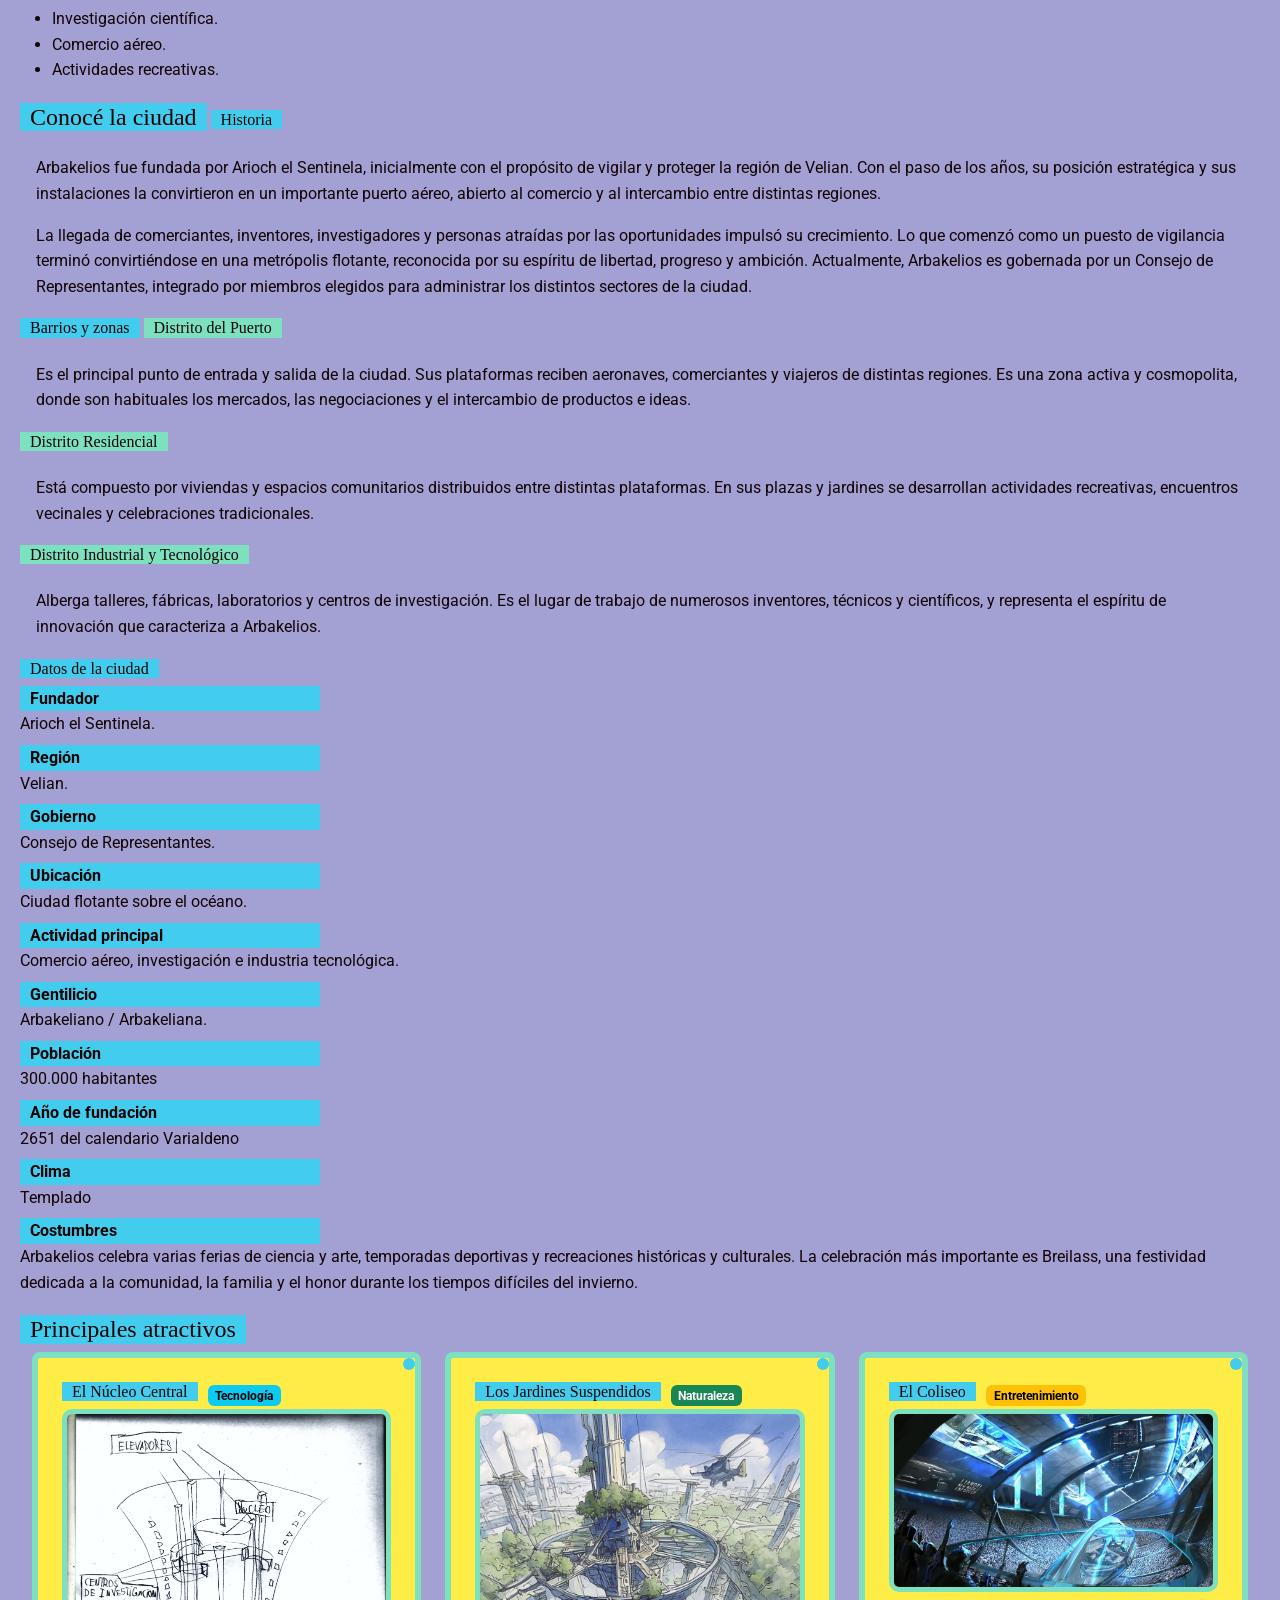
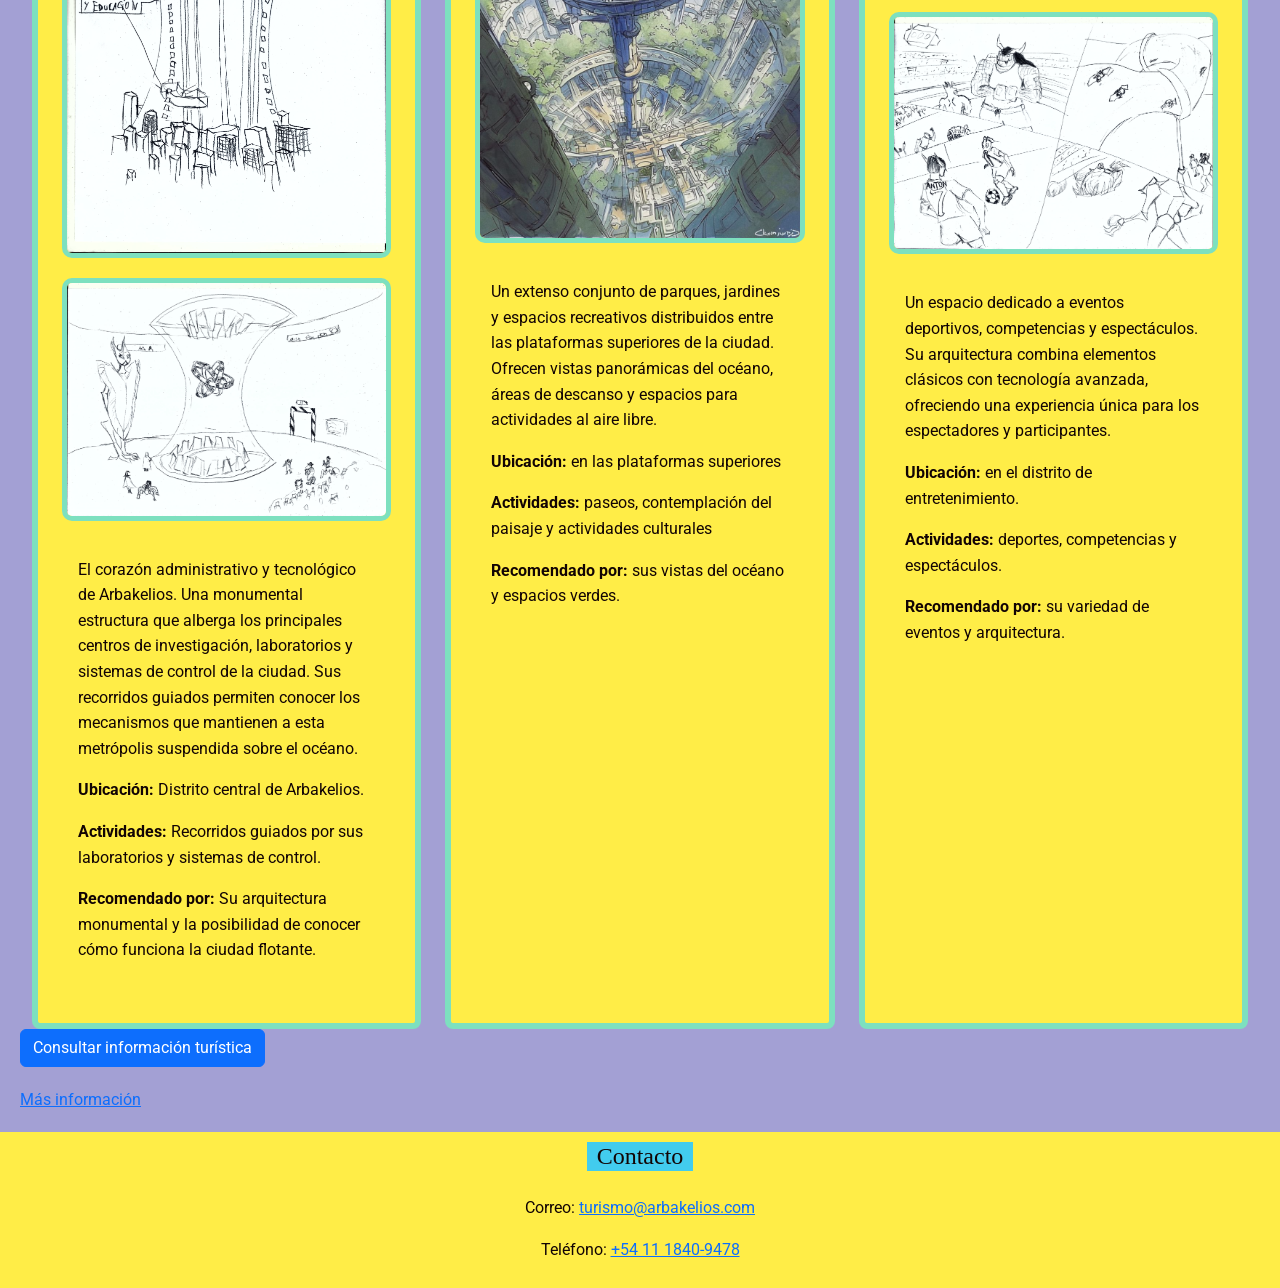
==== commit bca9e806: "refinando unas ultimas partes del codigo" ====
--- a/index.html
+++ b/index.html
@@ -66,8 +66,10 @@
     <main>
       <section id="inicio">
         <h1>Arbakelios, la ciudad de los deseos</h1>
-        <h2>Bienvenidos a Arbakelios</h2>
-        <article class="inicio-contenido">
+
+        <article >
+                  <h2>Bienvenidos a Arbakelios</h2>
+                  <div class="inicio-contenido">
           <div>
             <!--imagen de contenido principal-->
             <img
@@ -114,6 +116,7 @@
               una variedad de actividades, festivales y acontecimientos que
               mantienen viva su identidad.
             </p>
+            </div>
           </div>
         </article>
       </section>
@@ -227,7 +230,7 @@
         <h2>Principales atractivos</h2>
 
         <div class="container-fluid">
-          <div class="row g-4 servicios">
+          <div class="row g-4 ">
             <div class="col-12 col-md-6 col-lg-4">
               <article class="tarjeta-atractivo h-100">
                 <div class="titulo-atractivo">
--- a/CSS/estilos.css
+++ b/CSS/estilos.css
@@ -27,10 +27,7 @@
     font-family: "Roboto", sans-serif;
     line-height: 1.6;
     color: var(--color-texto);
-    /* max-width: 1100px; */
-    /* margin: 0 auto; */
-    font-size: 16px;
-    /* padding: 0 1rem; */
+    font-size: 16px;
 }
 
 /* inicio*/
@@ -66,7 +63,6 @@
 /* Header */
 header {
     background-color: var(--color-primario);
-    color: #ffffff;
     padding: 50px;
     text-align: center;
     font-family: "Roboto", sans-serif;
@@ -79,7 +75,7 @@
 
 /* Tipografía */
 h1 {
-    color: #ffffff;
+    color: var(--color-texto);
     font-family: Georgia, serif;
     font-size: 32px;
 }
@@ -176,7 +172,6 @@
 
 /* Flexbox */
 .servicio-item {
-    /* flex: 1 1 280px; */
     min-width: 0;
 }
 
@@ -259,15 +254,11 @@
     border-radius: 10px;
 }
 
-/* .imagen-vertical {
-    height: auto;
-    object-fit: initial;
-} */
 
 /* Footer */
 footer {
     background-color: var(--color-primario);
-    color: #ffffff;
+    color: var(--color-texto);
     text-align: center;
     padding: 10px;
     width: 100%;
